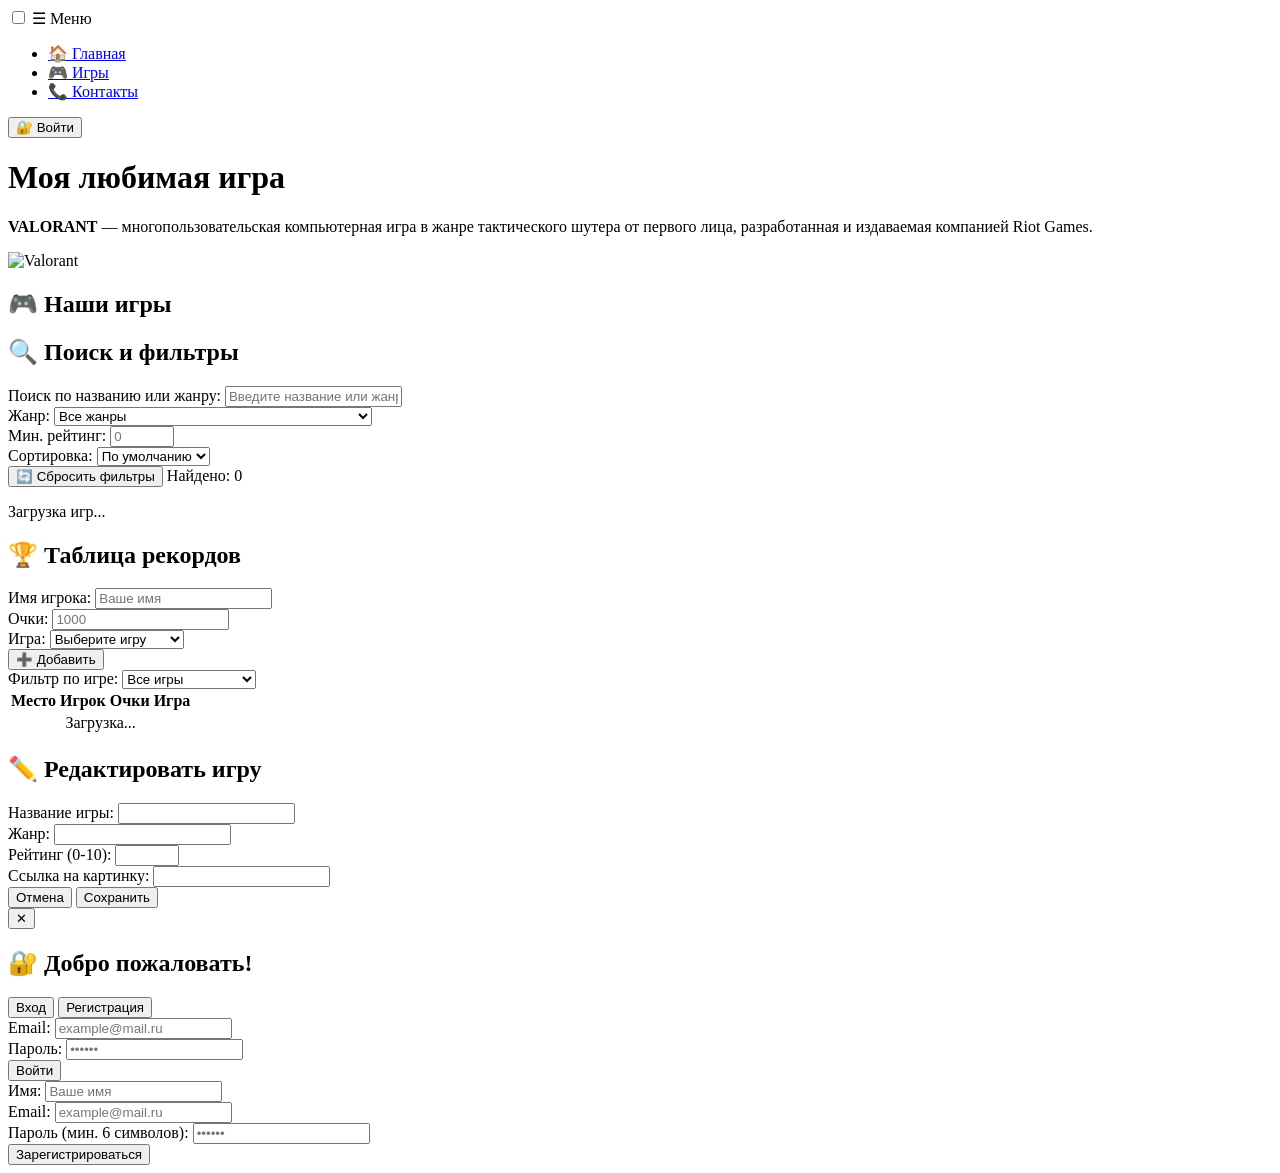
==== index.html @ e75f6dec "Add files via upload" ====
<!DOCTYPE html>
<html lang="ru">
<head>
    <meta charset="UTF-8">
    <meta name="viewport" content="width=device-width, initial-scale=1.0">
    <title>Мой сайт</title>
    <link rel="stylesheet" href="css/styles.css">
</head>
<body>

<!-- ========================================== -->
<!-- БУРГЕР-МЕНЮ (для мобильных)                -->
<!-- ========================================== -->
<input type="checkbox" id="burger-toggle" class="burger-toggle">
<label for="burger-toggle" class="burger-label">☰ Меню</label>

<!-- ========================================== -->
<!-- НАВИГАЦИЯ С КНОПКОЙ ВОЙТИ                  -->
<!-- ========================================== -->
<nav class="main-nav">
    <ul class="nav-list">
        <li><a href="index.html">🏠 Главная</a></li>
        <li><a href="games.html">🎮 Игры</a></li>
        <li><a href="contacts.html">📞 Контакты</a></li>
    </ul>
    <!-- Кнопка "Войти" (показывается, если не авторизован) -->
    <button id="login-btn" class="login-btn">🔐 Войти</button>
    <!-- Профиль пользователя (показывается, если авторизован) -->
    <div id="user-menu" class="user-menu" style="display: none;">
        <span id="user-display-name" class="user-name">Пользователь</span>
        <button id="logout-btn" class="logout-btn-small">Выйти</button>
    </div>
</nav>

<!-- ========================================== -->
<!-- ОСНОВНОЙ КОНТЕНТ                           -->
<!-- ========================================== -->
<h1>Моя любимая игра</h1>
<p>
    <strong>VALORANT</strong> — многопользовательская компьютерная игра в жанре тактического шутера
    от первого лица, разработанная и издаваемая компанией Riot Games.
</p>
<p>
    <img src="https://avatars.mds.yandex.net/i?id=29fa975f0f4ab100b08aaca5cf620b12_l-5916170-images-thumbs&n=13"
         alt="Valorant" width="350">
</p>

<!-- ========================================== -->
<!-- КАРТОЧКИ ИГР                               -->
<!-- ========================================== -->
<h2>🎮 Наши игры</h2>
<!-- ========================================== -->
<!-- ПАНЕЛЬ ПОИСКА И ФИЛЬТРОВ (ЛР11)            -->
<!-- ========================================== -->
<section class="filters-section">
    <h2>🔍 Поиск и фильтры</h2>
    <div class="filters-grid">
        <div class="filter-group">
            <label for="search-input">Поиск по названию или жанру:</label>
            <input type="text" id="search-input" placeholder="Введите название или жанр...">
        </div>
        <div class="filter-group">
            <label for="genre-filter">Жанр:</label>
            <select id="genre-filter">
                <option value="">Все жанры</option>
                <option value="RPG">RPG</option>
                <option value="Shooter">Shooter</option>
                <option value="Многопользовательский спортивный симулятор">Многопользовательский спортивный симулятор</option>
            </select>
        </div>
        <div class="filter-group">
            <label for="rating-filter">Мин. рейтинг:</label>
            <input type="number" id="rating-filter" min="0" max="10" step="0.5" placeholder="0">
        </div>
        <div class="filter-group">
            <label for="sort-filter">Сортировка:</label>
            <select id="sort-filter">
                <option value="default">По умолчанию</option>
                <option value="rating-desc">Рейтинг ↓</option>
                <option value="rating-asc">Рейтинг ↑</option>
                <option value="title-asc">Название А-Я</option>
                <option value="title-desc">Название Я-А</option>
            </select>
        </div>
    </div>
    <div class="filters-actions">
        <button id="reset-filters" class="reset-btn">🔄 Сбросить фильтры</button>
        <span id="results-count" class="results-count">Найдено: 0</span>
    </div>
</section>

<div class="card-container" id="games-container">
    <p id="loading">Загрузка игр...</p>
</div>

<!-- ========================================== -->
<!-- ФОРМА ДОБАВЛЕНИЯ (скрыта для неавторизованных) -->
<!-- ========================================== -->
<div id="add-game-wrapper" style="display: none;">
    <section class="add-game-section">
        <h2>➕ Добавить новую игру</h2>
        <form id="add-game-form">
            <div class="form-group">
                <label for="title">Название игры:</label>
                <input type="text" id="title" placeholder="Например: Cyberpunk 2077" required>
            </div>
            <div class="form-group">
                <label for="genre">Жанр:</label>
                <input type="text" id="genre" placeholder="Например: RPG" required>
            </div>
            <div class="form-group">
                <label for="rating">Рейтинг (0-10):</label>
                <input type="number" id="rating" min="0" max="10" step="0.1" placeholder="9.5" required>
            </div>
            <div class="form-group">
                <label for="imageUrl">Ссылка на картинку:</label>
                <input type="url" id="imageUrl" placeholder="https://example.com/image.jpg">
            </div>
            <button type="submit" class="submit-btn">Сохранить игру</button>
        </form>
    </section>
</div>

<!-- ========================================== -->
<!-- ЛИДЕРБОРД (ТАБЛИЦА РЕКОРДОВ)               -->
<!-- ========================================== -->
<section class="leaderboard-section">
    <h2>🏆 Таблица рекордов</h2>
    <!-- Форма добавления рекорда -->
    <form id="score-form" class="score-form">
        <div class="form-row">
            <div class="form-group">
                <label for="player-name">Имя игрока:</label>
                <input type="text" id="player-name" placeholder="Ваше имя" required>
            </div>
            <div class="form-group">
                <label for="player-score">Очки:</label>
                <input type="number" id="player-score" placeholder="1000" min="0" required>
            </div>
            <div class="form-group">
                <label for="game-title">Игра:</label>
                <select id="game-title" required>
                    <option value="">Выберите игру</option>
                    <option value="Zenless Zone Zero">Zenless Zone Zero</option>
                    <option value="Valorant">Valorant</option>
                    <option value="Honkai Star Rail">Honkai Star Rail</option>
                    <option value="Rematch">Rematch</option>
                </select>
            </div>
            <button type="submit" class="score-btn">➕ Добавить</button>
        </div>
    </form>
    <!-- Фильтр по игре -->
    <div class="leaderboard-filter">
        <label for="leaderboard-game-filter">Фильтр по игре:</label>
        <select id="leaderboard-game-filter">
            <option value="">Все игры</option>
            <option value="Zenless Zone Zero">Zenless Zone Zero</option>
            <option value="Valorant">Valorant</option>
            <option value="Honkai Star Rail">Honkai Star Rail</option>
            <option value="Rematch">Rematch</option>
        </select>
    </div>
    <!-- Таблица рекордов -->
    <div class="leaderboard-table-wrapper">
        <table class="leaderboard-table">
            <thead>
                <tr>
                    <th>Место</th>
                    <th>Игрок</th>
                    <th>Очки</th>
                    <th>Игра</th>
                </tr>
            </thead>
            <tbody id="leaderboard-body">
                <tr>
                    <td colspan="4" style="text-align: center;">Загрузка...</td>
                </tr>
            </tbody>
        </table>
    </div>
</section>

<!-- ========================================== -->
<!-- МОДАЛЬНОЕ ОКНО РЕДАКТИРОВАНИЯ (ЛР7)        -->
<!-- ========================================== -->
<div class="modal-overlay" id="edit-modal">
    <div class="modal-window">
        <h2>✏️ Редактировать игру</h2>
        <form id="edit-form">
            <input type="hidden" id="edit-id">
            <div class="form-group">
                <label for="edit-title">Название игры:</label>
                <input type="text" id="edit-title" required>
            </div>
            <div class="form-group">
                <label for="edit-genre">Жанр:</label>
                <input type="text" id="edit-genre" required>
            </div>
            <div class="form-group">
                <label for="edit-rating">Рейтинг (0-10):</label>
                <input type="number" id="edit-rating" min="0" max="10" step="0.1" required>
            </div>
            <div class="form-group">
                <label for="edit-imageUrl">Ссылка на картинку:</label>
                <input type="url" id="edit-imageUrl">
            </div>
            <div class="modal-actions">
                <button type="button" id="cancel-edit" class="cancel-btn">Отмена</button>
                <button type="submit" class="save-btn">Сохранить</button>
            </div>
        </form>
    </div>
</div>

<!-- ========================================== -->
<!-- МОДАЛЬНОЕ ОКНО АУТЕНТИФИКАЦИИ (ЛР8)        -->
<!-- ========================================== -->
<div class="auth-modal" id="auth-modal">
    <div class="auth-modal-window">
        <button class="modal-close" id="modal-close">✕</button>
        <h2 class="auth-title">🔐 Добро пожаловать!</h2>
        <div class="auth-tabs">
            <button class="auth-tab active" data-tab="login">Вход</button>
            <button class="auth-tab" data-tab="register">Регистрация</button>
        </div>
        <!-- Форма входа -->
        <form id="login-form" class="auth-form active">
            <div class="form-group">
                <label for="login-email">Email:</label>
                <input type="email" id="login-email" placeholder="example@mail.ru" required>
            </div>
            <div class="form-group">
                <label for="login-password">Пароль:</label>
                <input type="password" id="login-password" placeholder="••••••" required>
            </div>
            <button type="submit" class="auth-btn">Войти</button>
        </form>
        <!-- Форма регистрации -->
        <form id="register-form" class="auth-form">
            <div class="form-group">
                <label for="register-name">Имя:</label>
                <input type="text" id="register-name" placeholder="Ваше имя" required>
            </div>
            <div class="form-group">
                <label for="register-email">Email:</label>
                <input type="email" id="register-email" placeholder="example@mail.ru" required>
            </div>
            <div class="form-group">
                <label for="register-password">Пароль (мин. 6 символов):</label>
                <input type="password" id="register-password" placeholder="••••••" minlength="6" required>
            </div>
            <button type="submit" class="auth-btn">Зарегистрироваться</button>
        </form>
    </div>
</div>

<!-- ============================================ -->
<!-- ПОДКЛЮЧАЕМ JAVASCRIPT                        -->
<!-- ============================================ -->
<script src="js/script.js"></script>

<!-- ============================================ -->
<!-- ПОДКЛЮЧАЕМ FIREBASE                          -->
<!-- ============================================ -->
<script type="module">
    import { initializeApp } from 'https://www.gstatic.com/firebasejs/11.6.0/firebase-app.js';
    import { getFirestore } from 'https://www.gstatic.com/firebasejs/11.6.0/firebase-firestore.js';
    import { getAnalytics } from 'https://www.gstatic.com/firebasejs/11.6.0/firebase-analytics.js';
    import { getAuth } from 'https://www.gstatic.com/firebasejs/11.6.0/firebase-auth.js';

    // СВОЙ КОНФИГ
    const firebaseConfig = {
    apiKey: "AIzaSyAtxQb9lQWUDA4wMYMR_6XDGAzI-LwFepI",
    authDomain: "vstayz-project.firebaseapp.com",
    projectId: "vstayz-project",
    storageBucket: "vstayz-project.firebasestorage.app",
    messagingSenderId: "262063821256",
    appId: "1:262063821256:web:2418b057b14a6f0f9430fd"
  };

    const app = initializeApp(firebaseConfig);
    const db = getFirestore(app);
    const auth = getAuth(app);          // ← ДОБАВИЛИ
    const analytics = getAnalytics(app);

    console.log('✅ Firebase подключен!');
    console.log('📊 Project ID:', firebaseConfig.projectId);
    console.log('🔥 Firestore готов!');
    console.log('🔐 Auth готов!');

    window.firebaseConfig = firebaseConfig;
    window.db = db;
    window.auth = auth;                 // ← ДОБАВИЛИ
    window.firebaseReady = true;
    document.dispatchEvent(new Event('firebase-ready'));
</script>

</body>
</html>
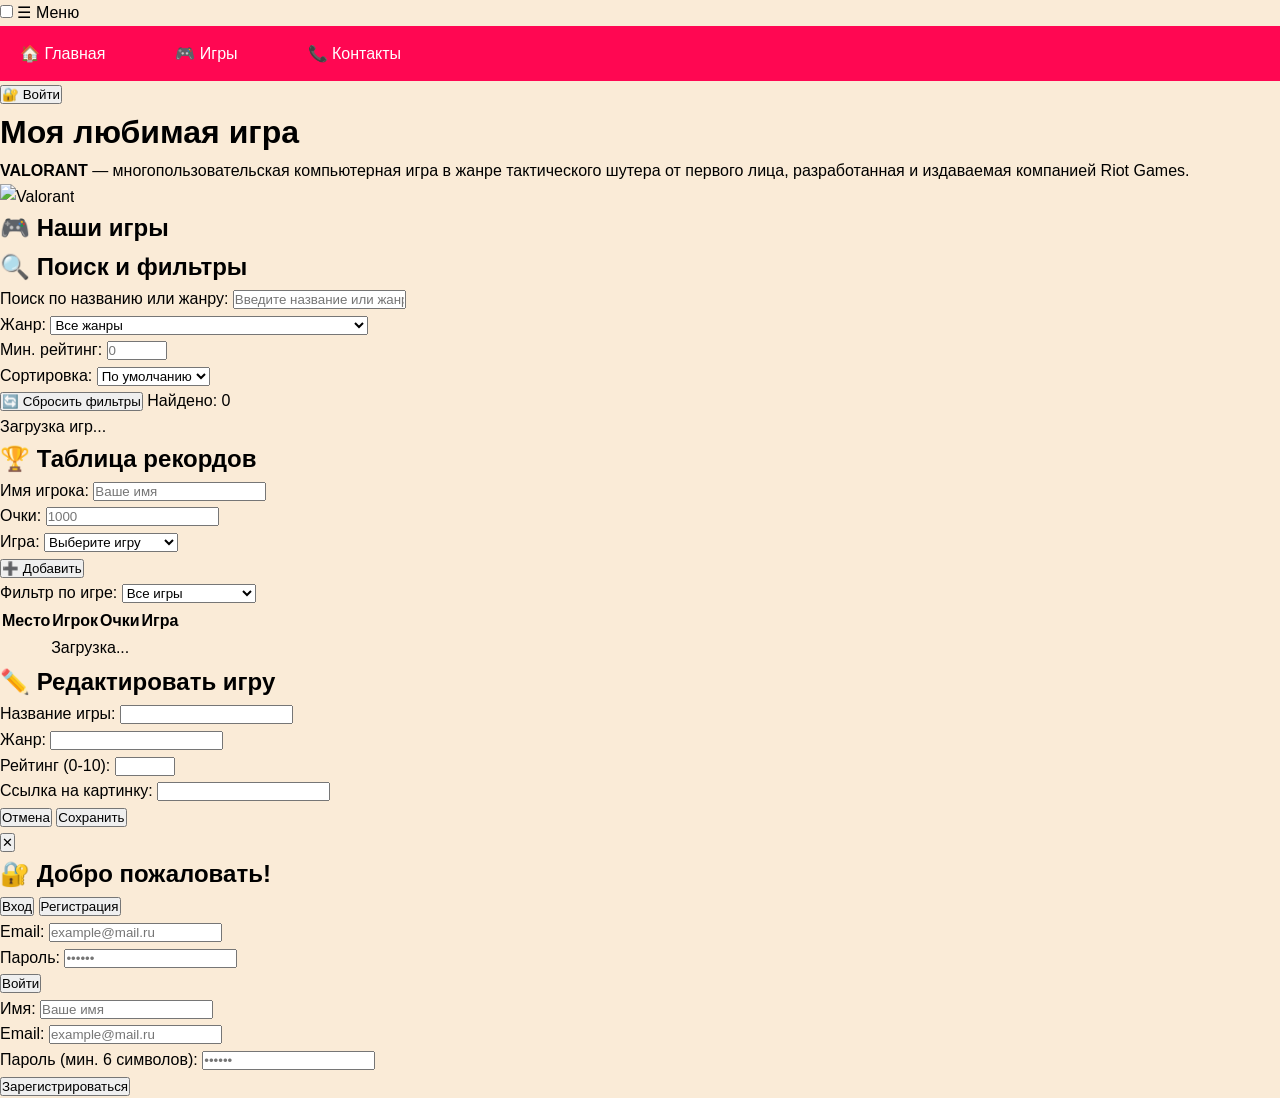
==== commit abd19a75: "Update index.html" ====
--- a/index.html
+++ b/index.html
@@ -4,7 +4,7 @@
     <meta charset="UTF-8">
     <meta name="viewport" content="width=device-width, initial-scale=1.0">
     <title>Мой сайт</title>
-    <link rel="stylesheet" href="css/styles.css">
+    <link rel="stylesheet" href="style.css">
 </head>
 <body>
 
@@ -258,7 +258,7 @@
 <!-- ============================================ -->
 <!-- ПОДКЛЮЧАЕМ JAVASCRIPT                        -->
 <!-- ============================================ -->
-<script src="js/script.js"></script>
+<script src="script.js"></script>
 
 <!-- ============================================ -->
 <!-- ПОДКЛЮЧАЕМ FIREBASE                          -->
@@ -297,4 +297,4 @@
 </script>
 
 </body>
-</html>+</html>
--- a/style.css
+++ b/style.css
@@ -0,0 +1,35 @@
+
+* {
+    margin: 0;
+    padding: 0;
+    box-sizing: border-box;
+}
+
+nav ul {
+    background-color: #ff0752;
+    display: flex;
+    list-style-type: none;
+    padding: 0%;
+    margin: 0%;
+    gap: 30px;
+}
+
+nav ul li a {
+    display: block;
+    padding: 15px 20px;
+    color: white;
+    text-decoration: none;
+    transition: background-color 0.3s;
+}
+
+nav ul li a:hover {
+    background-color: #202122;
+}
+
+
+body {
+    background-color: antiquewhite;
+    font-family: Arial, sans-serif;
+    line-height: 1.6;
+    padding: 0px;
+}
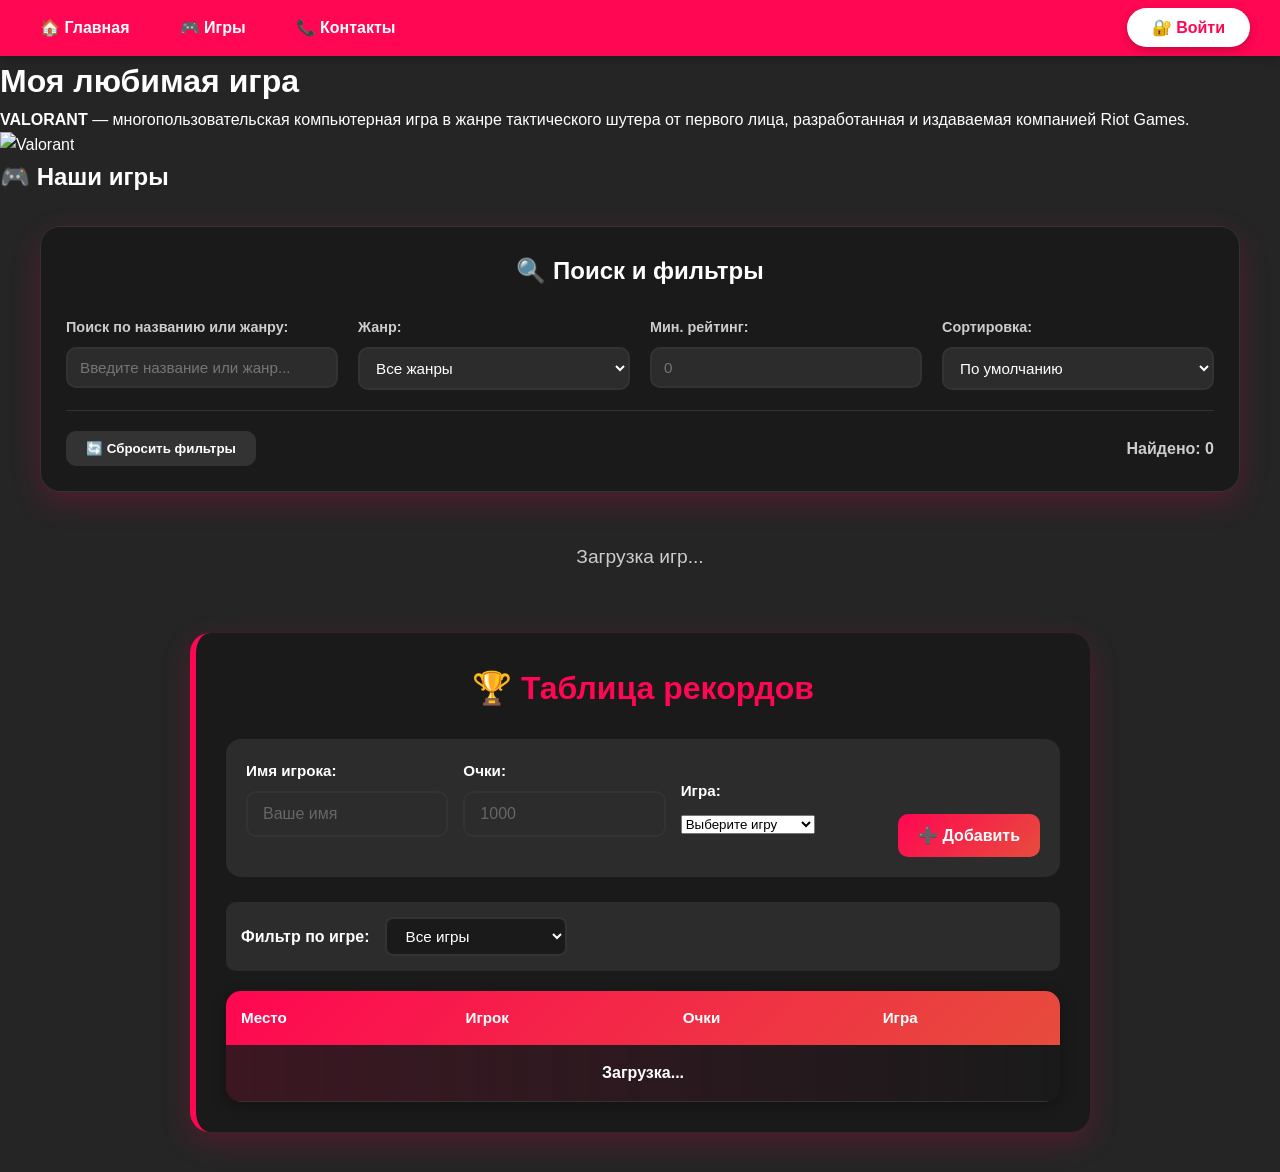
==== commit cc157806: "Update index.html" ====
--- a/index.html
+++ b/index.html
@@ -4,7 +4,7 @@
     <meta charset="UTF-8">
     <meta name="viewport" content="width=device-width, initial-scale=1.0">
     <title>Мой сайт</title>
-    <link rel="stylesheet" href="style.css">
+    <link rel="stylesheet" href="styles.css">
 </head>
 <body>
 
--- a/styles.css
+++ b/styles.css
@@ -0,0 +1,1284 @@
+/* ========================================== */
+/* Объединено из корневого style.css (базовые стили) */
+/* ========================================== */
+
+* {
+    margin: 0;
+    padding: 0;
+    box-sizing: border-box;
+}
+
+nav ul {
+    background-color: #ff0752;
+    display: flex;
+    list-style-type: none;
+    padding: 0%;
+    margin: 0%;
+    gap: 30px;
+}
+
+nav ul li a {
+    display: block;
+    padding: 15px 20px;
+    color: white;
+    text-decoration: none;
+    transition: background-color 0.3s;
+}
+
+nav ul li a:hover {
+    background-color: #202122;
+}
+
+body {
+    background-color: antiquewhite;
+    font-family: Arial, sans-serif;
+    line-height: 1.6;
+    padding: 0px;
+}
+
+/* ========================================== */
+/* Основные стили (css/styles.css)            */
+/* ========================================== */
+
+nav ul {
+    background-color: #ff0752;
+    display: flex;
+    list-style-type: none;
+    padding: 0%;
+    margin: 0%;
+    gap: 30px;
+    justify-content: center;
+}
+
+nav ul li a {
+    display: block;
+    padding: 15px 20px;
+    color: white;
+    text-decoration: none;
+    transition: background-color 0.3s;
+}
+
+nav ul li a:hover {
+    background-color: #252525;
+}
+
+body {
+    background-color: #252525;
+    font-family: Arial, sans-serif;
+    line-height: 1.6;
+    padding: 0px;
+    color: #ffffff;
+}
+
+h1, h2, h3 {
+    color: #ffffff;
+}
+
+@media (max-width: 768px) {
+    nav ul {
+        flex-direction: column;
+        gap: 10px;
+    }
+    nav ul li a {
+        padding: 10px 15px;
+    }
+}
+
+/* ===== Стили для карточек ===== */
+.card-container {
+    display: flex;
+    flex-wrap: wrap;
+    justify-content: center;
+    gap: 30px;
+    max-width: 1200px;
+    margin: 20px auto;
+    padding: 0 20px;
+}
+
+.game-card {
+    background: #1a1a1a;
+    border-radius: 20px;
+    padding: 25px 20px;
+    width: 280px;
+    box-shadow: 0 10px 20px rgba(255, 7, 82, 0.2);
+    transition: transform 0.3s, box-shadow 0.3s;
+    border-left: 6px solid #ff0752;
+    cursor: default;
+}
+
+.game-card:hover {
+    transform: translateY(-8px);
+    box-shadow: 0 18px 30px rgba(255, 7, 82, 0.4);
+    border-left-color: #ff0752;
+}
+
+.game-title {
+    font-size: 1.4rem;
+    color: #ffffff;
+    margin-bottom: 6px;
+}
+
+.game-short {
+    font-size: 0.95rem;
+    color: #cccccc;
+    margin-bottom: 15px;
+}
+
+.details-btn {
+    background: #ff0752;
+    color: white;
+    border: none;
+    padding: 10px 20px;
+    border-radius: 30px;
+    font-size: 0.95rem;
+    font-weight: 600;
+    cursor: pointer;
+    transition: background 0.3s, transform 0.2s;
+    width: 100%;
+}
+
+.details-btn:hover {
+    background: #e74c3c;
+    transform: scale(1.02);
+}
+
+.details {
+    margin-top: 18px;
+    padding: 15px;
+    background: #2c2c2c;
+    border-radius: 12px;
+    font-size: 0.95rem;
+    color: #ffffff;
+    line-height: 1.6;
+    display: none;
+}
+
+.details p {
+    margin-bottom: 6px;
+}
+
+.details strong {
+    color: #ff0752;
+}
+
+/* ===== Стили для визитной карточки ===== */
+.contact-card {
+    background: #1a1a1a;
+    border-radius: 20px;
+    padding: 40px;
+    max-width: 500px;
+    margin: 40px auto;
+    box-shadow: 0 10px 30px rgba(255, 7, 82, 0.3);
+    border: 2px solid #ff0752;
+    text-align: center;
+}
+
+.contact-card h2 {
+    color: #ff0752;
+    font-size: 2rem;
+    margin-bottom: 10px;
+}
+
+.contact-card .role {
+    color: #cccccc;
+    font-size: 1.1rem;
+    margin-bottom: 30px;
+    font-style: italic;
+}
+
+.contact-info {
+    text-align: left;
+    margin-top: 20px;
+}
+
+.contact-info p {
+    margin-bottom: 15px;
+    font-size: 1.1rem;
+    color: #ffffff;
+}
+
+.contact-info strong {
+    color: #ff0752;
+    display: inline-block;
+    width: 100px;
+}
+
+.contact-divider {
+    height: 2px;
+    background: linear-gradient(to right, transparent, #ff0752, transparent);
+    margin: 25px 0;
+}
+
+.game-image {
+    width: 100%;
+    height: 180px;
+    object-fit: cover;
+    border-radius: 12px;
+    margin-bottom: 15px;
+    transition: transform 0.3s;
+}
+
+.game-card:hover .game-image {
+    transform: scale(1.03);
+}
+
+/* ===== Стили для ЛР5 (рейтинг и загрузка) ===== */
+.game-rating {
+    font-size: 1.1rem;
+    color: #ff0752; /* ваш фирменный розовый */
+    font-weight: bold;
+    margin-bottom: 15px;
+}
+
+#loading {
+    text-align: center;
+    font-size: 1.2rem;
+    color: #cccccc;
+    width: 100%;
+    margin: 20px 0;
+}
+/* ========================================== */
+/* ФОРМА ДОБАВЛЕНИЯ ИГРЫ                      */
+/* ========================================== */
+.add-game-section {
+    max-width: 600px;
+    margin: 40px auto;
+    padding: 30px;
+    background: #1a1a1a;
+    border-radius: 20px;
+    box-shadow: 0 10px 30px rgba(255, 7, 82, 0.2);
+}
+
+.add-game-section h2 {
+    text-align: center;
+    color: #ff0752;
+    margin-bottom: 25px;
+    font-size: 1.8rem;
+}
+
+.form-group {
+    margin-bottom: 20px;
+}
+
+.form-group label {
+    display: block;
+    margin-bottom: 8px;
+    color: #ffffff;
+    font-weight: 600;
+    font-size: 0.95rem;
+}
+
+.form-group input {
+    width: 100%;
+    padding: 12px 15px;
+    border: 2px solid #333333;
+    border-radius: 10px;
+    font-size: 1rem;
+    transition: border-color 0.3s, box-shadow 0.3s;
+    font-family: inherit;
+    background: #2c2c2c;
+    color: #ffffff;
+}
+
+.form-group input:focus {
+    outline: none;
+    border-color: #ff0752;
+    box-shadow: 0 0 0 3px rgba(255, 7, 82, 0.1);
+}
+
+.form-group input::placeholder {
+    color: #666666;
+}
+
+.submit-btn {
+    width: 100%;
+    padding: 15px;
+    background: linear-gradient(135deg, #ff0752, #e74c3c);
+    color: white;
+    border: none;
+    border-radius: 10px;
+    font-size: 1.1rem;
+    font-weight: 600;
+    cursor: pointer;
+    transition: transform 0.2s, box-shadow 0.2s;
+}
+
+.submit-btn:hover {
+    transform: translateY(-2px);
+    box-shadow: 0 8px 20px rgba(255, 7, 82, 0.3);
+}
+
+.submit-btn:active {
+    transform: translateY(0);
+}
+
+/* ========================================== */
+/* МОДАЛЬНОЕ ОКНО РЕДАКТИРОВАНИЯ (ЛР7)        */
+/* ========================================== */
+
+.modal-overlay {
+    display: none;
+    position: fixed;
+    top: 0;
+    left: 0;
+    width: 100%;
+    height: 100%;
+    background: rgba(0, 0, 0, 0.7);
+    justify-content: center;
+    align-items: center;
+    z-index: 1000;
+}
+
+.modal-overlay.active {
+    display: flex;
+}
+
+.modal-window {
+    background: #1a1a1a;
+    padding: 30px;
+    border-radius: 20px;
+    max-width: 500px;
+    width: 90%;
+    border-left: 6px solid #ff0752;
+    box-shadow: 0 20px 60px rgba(0, 0, 0, 0.6);
+    animation: modalAppear 0.3s ease;
+}
+
+@keyframes modalAppear {
+    from {
+        opacity: 0;
+        transform: scale(0.9);
+    }
+    to {
+        opacity: 1;
+        transform: scale(1);
+    }
+}
+
+.modal-window h2 {
+    text-align: center;
+    color: #ffffff;
+    margin-bottom: 25px;
+}
+
+.modal-actions {
+    display: flex;
+    gap: 10px;
+    margin-top: 20px;
+}
+
+.cancel-btn,
+.save-btn {
+    flex: 1;
+    padding: 12px;
+    border: none;
+    border-radius: 10px;
+    font-size: 1rem;
+    font-weight: 600;
+    cursor: pointer;
+    transition: background 0.3s, transform 0.2s;
+}
+
+.cancel-btn {
+    background: #333333;
+    color: #ffffff;
+}
+
+.cancel-btn:hover {
+    background: #444444;
+}
+
+.save-btn {
+    background: linear-gradient(135deg, #ff0752, #e74c3c);
+    color: #ffffff;
+}
+
+.save-btn:hover {
+    transform: translateY(-2px);
+    box-shadow: 0 8px 20px rgba(255, 7, 82, 0.3);
+}
+
+/* ========================================== */
+/* КНОПКИ УПРАВЛЕНИЯ НА КАРТОЧКАХ             */
+/* ========================================== */
+
+.card-actions {
+    display: flex;
+    gap: 10px;
+    margin-top: 15px;
+    padding-top: 15px;
+    border-top: 1px solid #333333;
+}
+
+.edit-btn,
+.delete-btn {
+    flex: 1;
+    padding: 8px 12px;
+    border: none;
+    border-radius: 8px;
+    font-size: 0.85rem;
+    font-weight: 600;
+    cursor: pointer;
+    transition: transform 0.2s, box-shadow 0.2s;
+}
+
+.edit-btn {
+    background: #f39c12;
+    color: #ffffff;
+}
+
+.edit-btn:hover {
+    background: #e67e22;
+    transform: translateY(-2px);
+    box-shadow: 0 4px 10px rgba(243, 156, 18, 0.3);
+}
+
+.delete-btn {
+    background: #e74c3c;
+    color: #ffffff;
+}
+
+.delete-btn:hover {
+    background: #c0392b;
+    transform: translateY(-2px);
+    box-shadow: 0 4px 10px rgba(231, 76, 60, 0.3);
+}
+
+/* ========================================== */
+/* НАВИГАЦИЯ С КНОПКОЙ ВОЙТИ (ЛР8)            */
+/* ========================================== */
+.main-nav {
+    display: flex;
+    justify-content: space-between;
+    align-items: center;
+    background-color: #ff0752;          /* твой фирменный розовый */
+    padding: 0 30px;
+    margin: 0;
+    box-shadow: 0 2px 10px rgba(0, 0, 0, 0.3);
+}
+.nav-list {
+    display: flex;
+    list-style-type: none;
+    padding: 0;
+    margin: 0;
+    gap: 30px;
+}
+.nav-list li a {
+    display: block;
+    padding: 15px 10px;
+    color: white;
+    text-decoration: none;
+    font-weight: 600;
+    transition: 0.3s;
+    border-radius: 8px;
+}
+.nav-list li a:hover {
+    background-color: rgba(0, 0, 0, 0.2);
+}
+
+/* Кнопка "Войти" */
+.login-btn {
+    padding: 10px 25px;
+    background: white;
+    color: #ff0752;
+    border: none;
+    border-radius: 25px;
+    font-size: 1rem;
+    font-weight: 700;
+    cursor: pointer;
+    transition: 0.3s;
+    box-shadow: 0 4px 10px rgba(0, 0, 0, 0.2);
+}
+.login-btn:hover {
+    background: #f0f0f0;
+    transform: translateY(-2px);
+    box-shadow: 0 6px 15px rgba(0, 0, 0, 0.3);
+}
+
+/* Профиль пользователя */
+.user-menu {
+    display: flex;
+    align-items: center;
+    gap: 15px;
+}
+.user-name {
+    color: white;
+    font-weight: 700;
+    font-size: 1rem;
+}
+.logout-btn-small {
+    padding: 8px 18px;
+    background: #1a1a1a;
+    color: white;
+    border: 2px solid white;
+    border-radius: 20px;
+    font-size: 0.9rem;
+    font-weight: 600;
+    cursor: pointer;
+    transition: 0.3s;
+}
+.logout-btn-small:hover {
+    background: white;
+    color: #ff0752;
+}
+
+/* ========================================== */
+/* МОДАЛЬНОЕ ОКНО АУТЕНТИФИКАЦИИ (ЛР8)        */
+/* ========================================== */
+.auth-modal {
+    display: none;
+    position: fixed;
+    top: 0;
+    left: 0;
+    width: 100%;
+    height: 100%;
+    background: rgba(0, 0, 0, 0.75);
+    justify-content: center;
+    align-items: center;
+    z-index: 2000;
+    animation: fadeIn 0.3s ease;
+}
+.auth-modal.active {
+    display: flex;
+}
+.auth-modal-window {
+    background: #1a1a1a;              /* темный фон как у карточек */
+    padding: 40px 35px;
+    border-radius: 25px;
+    max-width: 450px;
+    width: 90%;
+    position: relative;
+    box-shadow: 0 20px 60px rgba(255, 7, 82, 0.3);
+    border: 2px solid #ff0752;
+    animation: modalAppear 0.3s ease;
+}
+@keyframes fadeIn {
+    from { opacity: 0; }
+    to { opacity: 1; }
+}
+@keyframes modalAppear {
+    from {
+        opacity: 0;
+        transform: scale(0.85) translateY(-20px);
+    }
+    to {
+        opacity: 1;
+        transform: scale(1) translateY(0);
+    }
+}
+
+/* Кнопка закрытия */
+.modal-close {
+    position: absolute;
+    top: 15px;
+    right: 20px;
+    background: transparent;
+    border: none;
+    font-size: 1.8rem;
+    color: #cccccc;
+    cursor: pointer;
+    transition: 0.3s;
+    line-height: 1;
+    padding: 5px;
+}
+.modal-close:hover {
+    color: #ff0752;
+    transform: rotate(90deg);
+}
+
+/* Заголовок */
+.auth-title {
+    text-align: center;
+    color: #ffffff;
+    margin-bottom: 25px;
+    font-size: 1.6rem;
+}
+
+/* Вкладки */
+.auth-tabs {
+    display: flex;
+    gap: 10px;
+    margin-bottom: 25px;
+    border-bottom: 2px solid #333333;
+}
+.auth-tab {
+    flex: 1;
+    padding: 12px;
+    background: transparent;
+    border: none;
+    font-size: 1rem;
+    font-weight: 600;
+    color: #cccccc;
+    cursor: pointer;
+    border-bottom: 3px solid transparent;
+    transition: 0.3s;
+    margin-bottom: -2px;
+}
+.auth-tab.active {
+    color: #ff0752;
+    border-bottom-color: #ff0752;
+}
+.auth-tab:hover {
+    color: #ff0752;
+}
+
+/* Формы */
+.auth-form {
+    display: none;
+}
+.auth-form.active {
+    display: block;
+}
+.auth-form .form-group {
+    margin-bottom: 18px;
+}
+.auth-form .form-group label {
+    display: block;
+    margin-bottom: 8px;
+    color: #ffffff;
+    font-weight: 600;
+    font-size: 0.9rem;
+}
+.auth-form .form-group input {
+    width: 100%;
+    padding: 12px 15px;
+    border: 2px solid #333333;
+    border-radius: 10px;
+    font-size: 1rem;
+    transition: 0.3s;
+    font-family: inherit;
+    box-sizing: border-box;
+    background: #2c2c2c;
+    color: #ffffff;
+}
+.auth-form .form-group input:focus {
+    outline: none;
+    border-color: #ff0752;
+    box-shadow: 0 0 0 3px rgba(255, 7, 82, 0.15);
+}
+.auth-form .form-group input::placeholder {
+    color: #666666;
+}
+.auth-btn {
+    width: 100%;
+    padding: 14px;
+    background: linear-gradient(135deg, #ff0752, #e74c3c);
+    color: white;
+    border: none;
+    border-radius: 10px;
+    font-size: 1.05rem;
+    font-weight: 600;
+    cursor: pointer;
+    transition: 0.3s;
+    margin-top: 10px;
+}
+.auth-btn:hover {
+    transform: translateY(-2px);
+    box-shadow: 0 8px 20px rgba(255, 7, 82, 0.4);
+}
+
+
+/* ========================================== */
+/* ЛИДЕРБОРД (ТАБЛИЦА РЕКОРДОВ)               */
+/* ========================================== */
+.leaderboard-section {
+    max-width: 900px;
+    margin: 40px auto;
+    padding: 30px;
+    background: #1a1a1a;
+    border-radius: 20px;
+    box-shadow: 0 10px 30px rgba(255, 7, 82, 0.2);
+    border-left: 6px solid #ff0752;
+}
+.leaderboard-section h2 {
+    text-align: center;
+    color: #ff0752;
+    margin-bottom: 25px;
+    font-size: 2rem;
+}
+.score-form {
+    margin-bottom: 25px;
+    padding: 20px;
+    background: #2c2c2c;
+    border-radius: 15px;
+}
+.form-row {
+    display: grid;
+    grid-template-columns: 1fr 1fr 1fr auto;
+    gap: 15px;
+    align-items: end;
+}
+.score-btn {
+    padding: 12px 20px;
+    background: linear-gradient(135deg, #ff0752, #e74c3c);
+    color: white;
+    border: none;
+    border-radius: 10px;
+    font-size: 1rem;
+    font-weight: 600;
+    cursor: pointer;
+    transition: 0.3s;
+    white-space: nowrap;
+}
+.score-btn:hover {
+    transform: translateY(-2px);
+    box-shadow: 0 8px 20px rgba(255, 7, 82, 0.3);
+}
+.leaderboard-filter {
+    display: flex;
+    align-items: center;
+    gap: 15px;
+    margin-bottom: 20px;
+    padding: 15px;
+    background: #2c2c2c;
+    border-radius: 10px;
+}
+.leaderboard-filter label {
+    font-weight: 600;
+    color: #ffffff;
+}
+.leaderboard-filter select {
+    padding: 8px 15px;
+    border: 2px solid #333333;
+    border-radius: 8px;
+    font-size: 0.95rem;
+    cursor: pointer;
+    background: #1a1a1a;
+    color: #ffffff;
+}
+.leaderboard-table-wrapper {
+    overflow-x: auto;
+    border-radius: 15px;
+    overflow: hidden;
+    box-shadow: 0 4px 15px rgba(0, 0, 0, 0.3);
+}
+.leaderboard-table {
+    width: 100%;
+    border-collapse: collapse;
+    background: #1a1a1a;
+}
+.leaderboard-table thead {
+    background: linear-gradient(135deg, #ff0752, #e74c3c);
+    color: white;
+}
+.leaderboard-table th {
+    padding: 15px;
+    text-align: left;
+    font-weight: 600;
+    font-size: 0.95rem;
+}
+.leaderboard-table td {
+    padding: 15px;
+    border-bottom: 1px solid #333333;
+    color: #ffffff;
+}
+.leaderboard-table tbody tr:hover {
+    background: #2c2c2c;
+}
+.leaderboard-table tbody tr:nth-child(1) {
+    background: linear-gradient(90deg, rgba(255, 7, 82, 0.15) 0%, #1a1a1a 100%);
+    font-weight: 600;
+}
+.leaderboard-table tbody tr:nth-child(2) {
+    background: linear-gradient(90deg, rgba(255, 255, 255, 0.05) 0%, #1a1a1a 100%);
+}
+.leaderboard-table tbody tr:nth-child(3) {
+    background: linear-gradient(90deg, rgba(255, 7, 82, 0.08) 0%, #1a1a1a 100%);
+}
+
+@media (max-width: 768px) {
+    .form-row {
+        grid-template-columns: 1fr;
+    }
+    .leaderboard-filter {
+        flex-direction: column;
+        align-items: stretch;
+    }
+}
+
+/* ========================================== */
+/* АДМИН-ПАНЕЛЬ (ЛР10)                        */
+/* ========================================== */
+.admin-stats {
+    max-width: 1200px;
+    margin: 30px auto;
+    padding: 30px;
+    background: #1a1a1a;
+    border-radius: 20px;
+    box-shadow: 0 10px 30px rgba(255, 7, 82, 0.2);
+    border-left: 6px solid #ff0752;
+}
+.admin-stats h2 {
+    color: #ff0752;
+    margin-bottom: 25px;
+    text-align: center;
+}
+.stats-grid {
+    display: grid;
+    grid-template-columns: repeat(auto-fit, minmax(200px, 1fr));
+    gap: 20px;
+}
+.stat-card {
+    padding: 25px;
+    background: linear-gradient(135deg, #ff0752, #e74c3c);
+    color: white;
+    border-radius: 15px;
+    text-align: center;
+    transition: transform 0.3s;
+}
+.stat-card:hover {
+    transform: translateY(-5px);
+}
+.stat-value {
+    font-size: 2.5rem;
+    font-weight: bold;
+    margin-bottom: 10px;
+}
+.stat-label {
+    font-size: 0.95rem;
+    opacity: 0.9;
+}
+.admin-table-section {
+    max-width: 1200px;
+    margin: 30px auto;
+    padding: 30px;
+    background: #1a1a1a;
+    border-radius: 20px;
+    box-shadow: 0 10px 30px rgba(255, 7, 82, 0.2);
+    border-left: 6px solid #ff0752;
+}
+.admin-table-section h2 {
+    color: #ff0752;
+    margin-bottom: 25px;
+    text-align: center;
+}
+.admin-actions {
+    display: flex;
+    gap: 15px;
+    margin-bottom: 20px;
+    justify-content: center;
+}
+.admin-btn {
+    padding: 10px 20px;
+    border: none;
+    border-radius: 10px;
+    font-weight: 600;
+    cursor: pointer;
+    transition: 0.3s;
+}
+.admin-btn.export {
+    background: #27ae60;
+    color: white;
+}
+.admin-btn.refresh {
+    background: #3498db;
+    color: white;
+}
+.admin-btn.logout {
+    background: #e74c3c;
+    color: white;
+    padding: 12px 25px;
+}
+.admin-btn:hover {
+    transform: translateY(-2px);
+    box-shadow: 0 5px 15px rgba(0, 0, 0, 0.3);
+}
+.admin-table-wrapper {
+    overflow-x: auto;
+    border-radius: 15px;
+    box-shadow: 0 4px 15px rgba(0, 0, 0, 0.3);
+}
+.admin-table {
+    width: 100%;
+    border-collapse: collapse;
+    background: #1a1a1a;
+}
+.admin-table thead {
+    background: linear-gradient(135deg, #ff0752, #e74c3c);
+    color: white;
+}
+.admin-table th {
+    padding: 15px;
+    text-align: left;
+    font-weight: 600;
+}
+.admin-table td {
+    padding: 15px;
+    border-bottom: 1px solid #333333;
+    color: #ffffff;
+}
+.admin-table tbody tr:hover {
+    background: #2c2c2c;
+}
+.admin-actions-cell {
+    display: flex;
+    gap: 8px;
+}
+.mini-btn {
+    padding: 6px 12px;
+    border: none;
+    border-radius: 6px;
+    font-size: 0.8rem;
+    font-weight: 600;
+    cursor: pointer;
+    transition: 0.2s;
+}
+.mini-btn.edit {
+    background: #f39c12;
+    color: white;
+}
+.mini-btn.delete {
+    background: #e74c3c;
+    color: white;
+}
+.mini-btn:hover {
+    transform: scale(1.05);
+}
+.admin-user {
+    max-width: 1200px;
+    margin: 30px auto;
+    padding: 20px 30px;
+    background: #1a1a1a;
+    border-radius: 15px;
+    display: flex;
+    justify-content: space-between;
+    align-items: center;
+    border-left: 6px solid #ff0752;
+}
+/* ========================================== */
+/* ПАНЕЛЬ ФИЛЬТРОВ (ЛР11)                    */
+/* ========================================== */
+
+.filters-section {
+    max-width: 1200px;
+    margin: 30px auto;
+    padding: 25px;
+    background: #1a1a1a;
+    border-radius: 20px;
+    box-shadow: 0 10px 30px rgba(255, 7, 82, 0.2);
+    border: 1px solid #333333;
+}
+
+.filters-section h2 {
+    text-align: center;
+    color: #ffffff;
+    margin-bottom: 25px;
+}
+
+.filters-grid {
+    display: grid;
+    grid-template-columns: repeat(auto-fit, minmax(220px, 1fr));
+    gap: 20px;
+    margin-bottom: 20px;
+}
+
+.filter-group {
+    display: flex;
+    flex-direction: column;
+}
+
+.filter-group label {
+    margin-bottom: 8px;
+    color: #cccccc;
+    font-weight: 600;
+    font-size: 0.9rem;
+}
+
+.filter-group input,
+.filter-group select {
+    padding: 10px 12px;
+    border: 2px solid #333333;
+    border-radius: 10px;
+    font-size: 0.95rem;
+    font-family: inherit;
+    background: #2c2c2c;
+    color: #ffffff;
+}
+
+.filter-group input:focus,
+.filter-group select:focus {
+    outline: none;
+    border-color: #ff0752;
+    box-shadow: 0 0 0 3px rgba(255, 7, 82, 0.1);
+}
+
+.filters-actions {
+    display: flex;
+    justify-content: space-between;
+    align-items: center;
+    flex-wrap: wrap;
+    gap: 15px;
+    padding-top: 20px;
+    border-top: 1px solid #333333;
+}
+
+.reset-btn {
+    padding: 10px 20px;
+    background: #333333;
+    color: #ffffff;
+    border: none;
+    border-radius: 10px;
+    font-weight: 600;
+    cursor: pointer;
+    transition: 0.3s;
+}
+
+.reset-btn:hover {
+    background: #ff0752;
+}
+
+.results-count {
+    color: #cccccc;
+    font-weight: 600;
+}
+
+/* ========================================== */
+/* АДАПТИВНОСТЬ (ЛР12)                        */
+/* ========================================== */
+
+/* Планшеты */
+@media (max-width: 1024px) {
+    .card-container {
+        grid-template-columns: repeat(2, 1fr);
+        flex-direction: row;
+    }
+
+    .filters-grid {
+        grid-template-columns: repeat(2, 1fr);
+    }
+
+    .form-row {
+        grid-template-columns: 1fr 1fr;
+    }
+}
+
+/* Мобильные */
+@media (max-width: 768px) {
+    body {
+        padding: 10px;
+    }
+
+    h1 {
+        font-size: 1.5rem;
+    }
+
+    h2 {
+        font-size: 1.3rem;
+    }
+
+    /* Навигация — вертикальная */
+    ul {
+        flex-direction: column;
+        gap: 10px;
+        padding: 15px;
+    }
+
+    /* Карточки — адаптивно */
+    .card-container {
+        flex-direction: row;
+        flex-wrap: wrap;
+        justify-content: center;
+    }
+
+    .game-card {
+        width: 280px;
+        max-width: 100%;
+    }
+
+    /* Фильтры — в одну колонку */
+    .filters-grid {
+        grid-template-columns: 1fr;
+    }
+
+    /* Формы — в одну колонку */
+    .form-row {
+        grid-template-columns: 1fr;
+    }
+
+    /* Таблицы — прокрутка */
+    .leaderboard-table-wrapper,
+    .admin-table-wrapper {
+        overflow-x: auto;
+    }
+
+    /* Статистика — в одну колонку */
+    .stats-grid {
+        grid-template-columns: 1fr;
+    }
+
+    /* Модальное окно */
+    .modal-window {
+        width: 95%;
+        padding: 20px;
+    }
+}
+
+/* Очень маленькие экраны */
+@media (max-width: 480px) {
+    h1 {
+        font-size: 1.3rem;
+    }
+
+    .card-container {
+        flex-direction: column;
+        align-items: center;
+    }
+
+    .game-card {
+        width: 100%;
+        max-width: 360px;
+    }
+
+    .auth-section,
+    .add-game-section {
+        padding: 20px;
+    }
+}
+
+/* ========================================== */
+/* БУРГЕР-МЕНЮ (ЛР12)                         */
+/* ========================================== */
+
+.burger-toggle {
+    display: none;
+}
+
+.burger-label {
+    display: none;
+    padding: 15px;
+    background: #2c3e50;
+    color: white;
+    cursor: pointer;
+    font-size: 1.2rem;
+    text-align: center;
+}
+
+@media (max-width: 768px) {
+    .burger-label {
+        display: block;
+    }
+
+    .main-nav {
+        display: none;
+    }
+
+    .burger-toggle:checked ~ .main-nav {
+        display: flex;
+        flex-direction: column;
+    }
+
+    .nav-list {
+        flex-direction: column;
+        width: 100%;
+        text-align: center;
+        gap: 10px;
+    }
+}
+
+/* ========================================== */
+/* АНИМАЦИИ (ЛР12)                            */
+/* ========================================== */
+
+@keyframes fadeInUp {
+    from {
+        opacity: 0;
+        transform: translateY(30px);
+    }
+    to {
+        opacity: 1;
+        transform: translateY(0);
+    }
+}
+
+.game-card {
+    animation: fadeInUp 0.5s ease forwards;
+}
+
+.game-card:nth-child(1) { animation-delay: 0.1s; }
+.game-card:nth-child(2) { animation-delay: 0.2s; }
+.game-card:nth-child(3) { animation-delay: 0.3s; }
+.game-card:nth-child(4) { animation-delay: 0.4s; }
+.game-card:nth-child(5) { animation-delay: 0.5s; }
+.game-card:nth-child(6) { animation-delay: 0.6s; }
+
+@keyframes pulse {
+    0%, 100% {
+        transform: scale(1);
+    }
+    50% {
+        transform: scale(1.05);
+    }
+}
+
+.details-btn:hover {
+    animation: pulse 0.5s infinite;
+}
+
+.modal-window {
+    animation: modalAppear 0.3s ease;
+}
+
+@keyframes fadeOut {
+    from {
+        opacity: 1;
+        transform: scale(1);
+    }
+    to {
+        opacity: 0;
+        transform: scale(0.8);
+    }
+}
+
+.game-card.removing {
+    animation: fadeOut 0.3s ease forwards;
+}
+
+a {
+    transition: color 0.3s, background-color 0.3s;
+}
+
+section {
+    animation: fadeInUp 0.6s ease;
+}
+
+/* ========================================== */
+/* SKELETON SCREENS (самостоятельная)         */
+/* ========================================== */
+
+@keyframes skeleton-loading {
+    0% { background-position: 200% 0; }
+    100% { background-position: -200% 0; }
+}
+
+.skeleton {
+    background: linear-gradient(90deg, #2c2c2c 25%, #3a3a3a 50%, #2c2c2c 75%);
+    background-size: 200% 100%;
+    animation: skeleton-loading 1.5s infinite;
+    border-radius: 8px;
+}
+
+.skeleton-card {
+    padding: 20px;
+    border-radius: 20px;
+    background: #1a1a1a;
+    box-shadow: 0 10px 20px rgba(255, 7, 82, 0.1);
+    border-left: 6px solid #333333;
+}
+
+.skeleton-image {
+    width: 100%;
+    height: 150px;
+    margin-bottom: 15px;
+}
+
+.skeleton-title {
+    height: 24px;
+    width: 70%;
+    margin-bottom: 10px;
+}
+
+.skeleton-text {
+    height: 16px;
+    width: 100%;
+    margin-bottom: 8px;
+}
